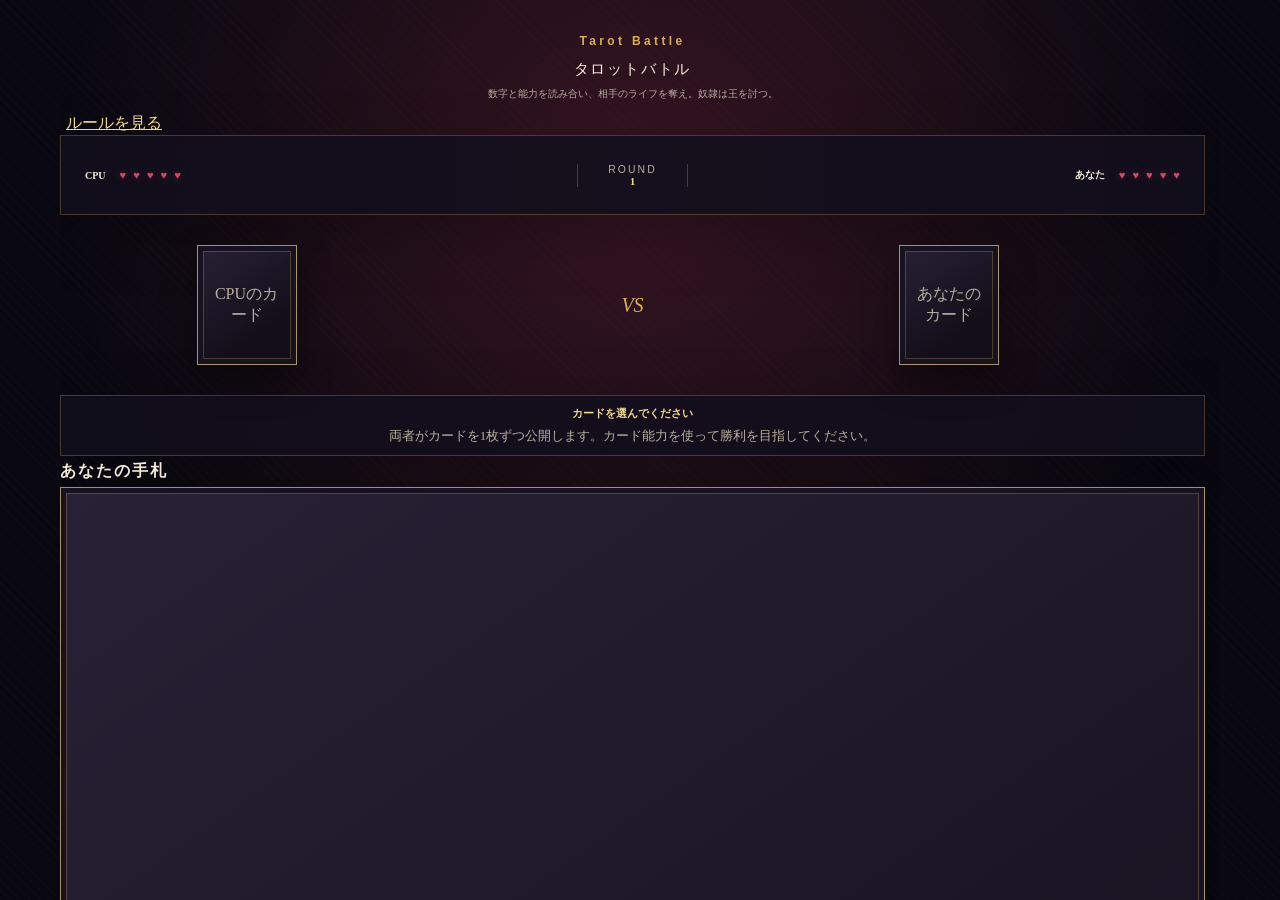
==== index.html @ 87df0d44 "commit" ====
<!doctype html>
<html lang="ja">
<head>
  <meta charset="UTF-8">
  <meta name="viewport" content="width=device-width, initial-scale=1.0">
  <meta name="description" content="1対1のタロットカード対戦ゲーム『下剋上』">
  <title>タロットバトル</title>
  <link rel="stylesheet" href="style.css">
</head>
<body>
  <main class="game-shell">
    <header class="hero">
      <p class="eyebrow">Tarot Battle</p>
      <h1 class="title">タロットバトル</h1>
      <p>数字と能力を読み合い、相手のライフを奪え。奴隷は王を討つ。</p>
    </header>
    <button id="rulesButton" class="text-button" type="button">ルールを見る</button>

    <section class="status-panel" aria-label="ゲーム状況">
      <div class="fighter enemy">
        <span>CPU</span>
        <div id="cpuLife" class="life" aria-label="CPUのライフ"></div>
      </div>
      <div class="round-box">
        <span>ROUND</span>
        <strong id="roundNumber">1</strong>
      </div>
      <div class="fighter player">
        <span>あなた</span>
        <div id="playerLife" class="life" aria-label="あなたのライフ"></div>
      </div>
    </section>

    <section class="battlefield" aria-live="polite">
      <div class="played-card" id="cpuPlayed"><span>CPUのカード</span></div>
      <div class="versus">VS</div>
      <div class="played-card" id="playerPlayed"><span>あなたのカード</span></div>
    </section>

    <section class="message-panel">
      <h2 id="resultTitle">カードを選んでください</h2>
      <p id="resultText">両者がカードを1枚ずつ公開します。大きい数字が勝利です。</p>
    </section>

    <section class="hand-section">
      <div class="section-heading">
        <h2>あなたの手札</h2>
        
      </div>
      <div id="playerHand" class="hand" aria-label="あなたの手札"></div>
    </section>

    <div class="actions">
      <button id="nextButton" class="primary-button" type="button" hidden>次のラウンド</button>
      <button id="resetButton" class="secondary-button" type="button">ゲームをやり直す</button>
    </div>

    
  </main>

  <dialog id="rulesDialog">
    <div class="dialog-inner">
      <button id="closeRules" class="dialog-close" aria-label="閉じる">×</button>
      <p class="eyebrow">HOW TO PLAY</p>
      <h2 class="game_rules">ゲームルール</h2>
      <ul>
        <li>カードを1枚選ぶと、CPUも同時にカードを出します。</li>
        <li>カード能力を適用した後、数字が大きい側が勝利します。</li>
        <li>敗者はライフを1失い、ライフが0になると敗北です。</li>
        <li>「1 奴隷」と「10 王」が対決すると、奴隷側が即時勝利します。</li>
        <li>使ったカードは、そのゲーム中は再使用できません。</li>
      </ul>
      <h3 class="ability">カード能力</h3>
      <div id="rulesList" class="rules-list"></div>
    </div>
  </dialog>

  <dialog id="cardConfirmDialog" class="card-confirm-dialog">
  <div class="card-confirm-inner">
    <button
      id="cancelCardButton"
      class="dialog-close"
      type="button"
      aria-label="閉じる"
    >
      ×
    </button>

    <p class="eyebrow">CARD EFFECT</p>

    <div class="confirm-card">
      <span id="confirmCardNumber" class="number"></span>
      <span id="confirmCardSymbol" class="symbol"></span>
      <span id="confirmCardName" class="name"></span>
    </div>

    <p id="confirmCardEffect" class="confirm-card-effect"></p>

    <button id="playCardButton" class="primary-button" type="button">
      このカードを出す
    </button>
  </div>
</dialog>
  <script src="script.js"></script>
</body>
</html>
---- style.css ----
:root {
  color-scheme: dark;
  --ink: #f6eedb;
  --muted: #b8ae9d;
  --gold: #d9ae56;
  --gold-light: #f3d78e;
  --wine: #6d2435;
  --panel: rgba(18, 15, 28, .86);
  --line: rgba(217, 174, 86, .28);
}




header{
    height: 50px;
    margin: -20px;
}

* { box-sizing: border-box; }

html,
body {
  width: 100%;
  height: 100%;
}

body {
  margin: 0;
  color: var(--ink);
  font-family: "Yu Mincho", "Hiragino Mincho ProN", Georgia, serif;
  background:
    radial-gradient(
      circle at 50% 20%,
      rgba(109, 36, 53, .45),
      transparent 36rem
    ),
    repeating-linear-gradient(
      45deg,
      rgba(255, 255, 255, .015) 0 1px,
      transparent 1px 7px
    ),
    #090811;

  overflow: hidden;
}

button { font: inherit; }

.game-shell {
  width: min(1160px, calc(100% - 32px));

  /* ブラウザ画面の高さに固定 */
  height: 100vh;
  height: 100dvh;

  margin: 0 auto;
  padding: 42px 0 70px;

  /* 内容が画面より長い場合は、ゲーム画面内でスクロール */
  overflow-y: auto;
  overflow-x: hidden;
  overscroll-behavior: contain;
  scrollbar-gutter: stable;
}
.hero { text-align: center; margin-bottom: 28px; }
.eyebrow { color: var(--gold); letter-spacing: .28em; font: 700 .7rem Arial, sans-serif; }
.hero h1 { margin: 4px 0 8px; font-size: 15px; font-weight: 500; letter-spacing: .12em; }
.hero > p:last-child { color: var(--muted); margin: 0; font-size: 10px;}

.status-panel, .message-panel, .log-section {
  border: 1px solid var(--line);
  background: var(--panel);
  box-shadow: 0 18px 60px rgba(0,0,0,.28);
}

.status-panel{
    height: 80px;
    font-size: 10px;
}

.status-panel { display: grid; grid-template-columns: 1fr auto 1fr; align-items: center; padding: 16px 24px; }
.fighter { display: flex; gap: 14px; align-items: center; font-weight: 700; }
.fighter.player { justify-content: flex-end; }
.life { display: flex; gap: 7px; }
.heart { color: #cf4a61; font-size: 0.7rem; filter: drop-shadow(0 0 5px rgba(207,74,97,.4)); }
.heart.lost { color: #39333b; filter: none; }
.round-box { text-align: center; border-inline: 1px solid var(--line); padding-inline: 30px; }
.round-box span { display: block; color: var(--muted); font: .65rem Arial, sans-serif; letter-spacing: .2em; }
.round-box strong { font-size: 0.7rem; color: var(--gold-light); }

.battlefield { min-height: 3px; display: grid; grid-template-columns: 170px 70px 170px; justify-content:space-around; align-items: center; gap: 18px; padding: 30px; }
.versus { color: var(--gold); font: italic 1.25rem Georgia, serif; text-align: center; }
.played-card, .card {
  position: relative; overflow: hidden; border: 1px solid rgba(243,215,142,.65);
  background: linear-gradient(145deg, #292136, #120f1a 70%); box-shadow: 0 16px 35px rgba(0,0,0,.44), inset 0 0 0 5px #17121f, inset 0 0 0 6px var(--line);
}
.played-card { aspect-ratio: 2/3; display: grid; place-items: center; color: var(--muted); text-align: center; padding: 14px; height: 120px; width: 100px;}
.played-card.revealed { animation: reveal .45s ease both; }
.played-card .number { color: var(--gold-light); font-size: 1rem; line-height: 1; }
.played-card .name { margin-top: 10px; font-size: 1rem; }
.played-card .symbol { font-size: 1.0rem; margin: 15px 0; color: var(--gold); }
@keyframes reveal { from { transform: rotateY(90deg) scale(.9); opacity: .3; } }

.message-panel { text-align: center; padding: 10px; min-height: 10px; }
.message-panel h2 { margin: 0 0 6px; color: var(--gold-light); font-size: 0.7rem; }
.message-panel p { margin: 0; color: var(--muted);font-size: 13px; }
.section-heading { display: flex; align-items: center; justify-content: space-between; margin: 5px 0 5px; font-size: 13px; }
.section-heading h2, .log-section h2 { font-size: 1rem; letter-spacing: .12em; margin: 0; }
.text-button { color: var(--gold-light); border: 0; background: transparent; cursor: pointer; text-decoration: underline; }

.hand { display: grid; grid-template-columns: repeat(10, minmax(2
    4, 1fr)); gap: 10px; }
.card { color: var(--ink); aspect-ratio: 2/3; padding: 9px 6px; cursor: pointer; transition: transform .2s, border-color .2s, opacity .2s; }
.card:hover, .card:focus-visible { transform: translateY(-9px); border-color: var(--gold-light); outline: none; }
.card:disabled { cursor: not-allowed; opacity: .18; transform: none; }
.card .card-number { display: block; color: var(--gold-light); font-size: 0.7rem; }
.card .card-symbol { display: block; color: var(--gold); font-size: 0.7rem; margin: 5px 0; }
.card .card-name { display: block; font-size: .72rem; }

.actions { min-height: 76px; display: flex; justify-content: center; gap: 12px; padding-top: 24px; }
.primary-button, .secondary-button { border: 1px solid var(--gold); padding: 12px 24px; cursor: pointer; letter-spacing: .08em; }
.primary-button { color: #171018; background: var(--gold-light); }
.secondary-button { color: var(--gold-light); background: transparent; }
.log-section {
  height: 180px;
  padding: 20px 24px;
  display: flex;
  flex-direction: column;
  overflow: hidden;
}

.log-section ol {
  flex: 1;
  min-height: 0;
  margin: 14px 0 0;
  padding-left: 22px;
  padding-right: 8px;
  color: var(--muted);
  line-height: 1.8;
  overflow-y: auto;
  overscroll-behavior: contain;
}

.log-section ol {
  scrollbar-width: thin;
  scrollbar-color: var(--gold) transparent;
}

.log-section ol::-webkit-scrollbar {
  width: 6px;
}

.log-section ol::-webkit-scrollbar-thumb {
  background: var(--gold);
  border-radius: 999px;
}

.log-section ol::-webkit-scrollbar-track {
  background: transparent;
}

dialog {
  width: min(720px, calc(100% - 28px));
  max-height: 88vh;
  max-height: 88dvh;
  padding: 0;

  color: var(--ink);
  border: 1px solid var(--gold);
  background: #12101b;

  overflow-y: auto;
}
.dialog-fallback {
  display: block;
  position: fixed;
  top: 50%;
  left: 50%;
  z-index: 1000;

  transform: translate(-50%, -50%);
  box-shadow: 0 0 0 100vmax rgba(2, 2, 7, .82);
}
dialog::backdrop { background: rgba(2,2,7,.82); backdrop-filter: blur(5px); }
.dialog-inner { position: relative; padding: 5px; font-size: 11px;}
.dialog-close { position: absolute; right: 16px; top: 12px; color: var(--ink); background: transparent; border: 0; font-size: 1.8rem; cursor: pointer; }
.dialog-inner li { margin: 4px 0; color: var(--muted); }
.rules-list { display: grid; grid-template-columns: 1fr 1fr; gap: 0px 0px; }
.rule { padding: 4px 0; border-top: 1px solid var(--line); }
.rule strong { color: var(--gold-light); }
.rule small { display: block; color: var(--muted); margin-top: 3px; }
.game_rules{font-size: 12px;}
.eyebrow{font-size: 12px; } 
.ability{font-size: 12px;}

@media (max-width: 800px) {
  .hand { grid-template-columns: repeat(5, 1fr); }
  .battlefield { grid-template-columns: minmax(110px, 145px) 36px minmax(110px, 145px); padding-inline: 0; }
}
@media (max-width: 520px) {
  .game-shell { width: min(100% - 20px, 1160px); padding-top: 24px; }
  .hero h1 { letter-spacing: .05em; }
  .status-panel { padding-inline: 10px; }
  .fighter { flex-direction: column; gap: 4px; }
  .round-box { padding-inline: 12px; }
  .hand { grid-template-columns: repeat(2, 1fr); }
  .card { aspect-ratio: auto; min-height: 145px; }
  .rules-list { grid-template-columns: 1fr; }
}

@media (max-width: 520px) {
  .game-shell {
    width: min(100% - 20px, 1160px);
    padding: 24px 0 40px;
  }

  .hero h1 {
    letter-spacing: .05em;
  }

  .status-panel {
    padding-inline: 10px;
  }

  .fighter {
    flex-direction: column;
    gap: 4px;
  }

  .round-box {
    padding-inline: 12px;
  }

  .hand {
    grid-template-columns: repeat(5, 1fr);
  }

  .card {
    aspect-ratio: auto;
    min-height: 10px;
    
  }

  .rules-list {
    grid-template-columns: 1fr;
    font-size: 12px;
  }
  
}

.card-content {
  display: block;
  transition: opacity .2s ease;
}

.card-effect {
  position: absolute;
  inset: 5px;
  z-index: 2;

  display: flex;
  align-items: center;
  justify-content: center;

  padding: 7px;
  color: var(--ink);
  background: rgba(9, 8, 17, .96);
  border: 1px solid var(--gold);

  font-size: clamp(.55rem, 1.2vw, .72rem);
  line-height: 1.5;
  text-align: left;

  opacity: 0;
  visibility: hidden;
  transform: translateY(5px);
  transition:
    opacity .2s ease,
    transform .2s ease,
    visibility .2s;
}

.card:hover .card-effect,
.card:focus-visible .card-effect {
  opacity: 1;
  visibility: visible;
  transform: translateY(0);
}

.card:hover .card-content,
.card:focus-visible .card-content {
  opacity: 0;
}

.card-confirm-dialog {
  width: min(360px, calc(100% - 32px));
  padding: 0;
  color: var(--ink);
  border: 1px solid var(--gold);
  background: #12101b;
}

.card-confirm-inner {
  position: relative;
  padding: 28px 22px 24px;
  text-align: center;
}

.confirm-card {
  width: 120px;
  aspect-ratio: 2 / 3;
  margin: 18px auto;

  display: flex;
  flex-direction: column;
  align-items: center;
  justify-content: center;

  border: 1px solid rgba(243, 215, 142, .65);
  background: linear-gradient(145deg, #292136, #120f1a 70%);
  box-shadow:
    0 16px 35px rgba(0, 0, 0, .44),
    inset 0 0 0 5px #17121f,
    inset 0 0 0 6px var(--line);
}

.confirm-card .number {
  color: var(--gold-light);
  font-size: 2rem;
}

.confirm-card .symbol {
  margin: 18px 0;
  color: var(--gold);
  font-size: 1.5rem;
}

.confirm-card .name {
  font-size: .85rem;
}

.confirm-card-effect {
  min-height: 3em;
  margin: 0 0 22px;
  color: var(--muted);
  font-size: .85rem;
  line-height: 1.7;
}

.card-confirm-inner .primary-button {
  width: 100%;
}

.card-number small {
  margin-left: 2px;
  color: #7fd6a5;
  font-size: .55em;
}
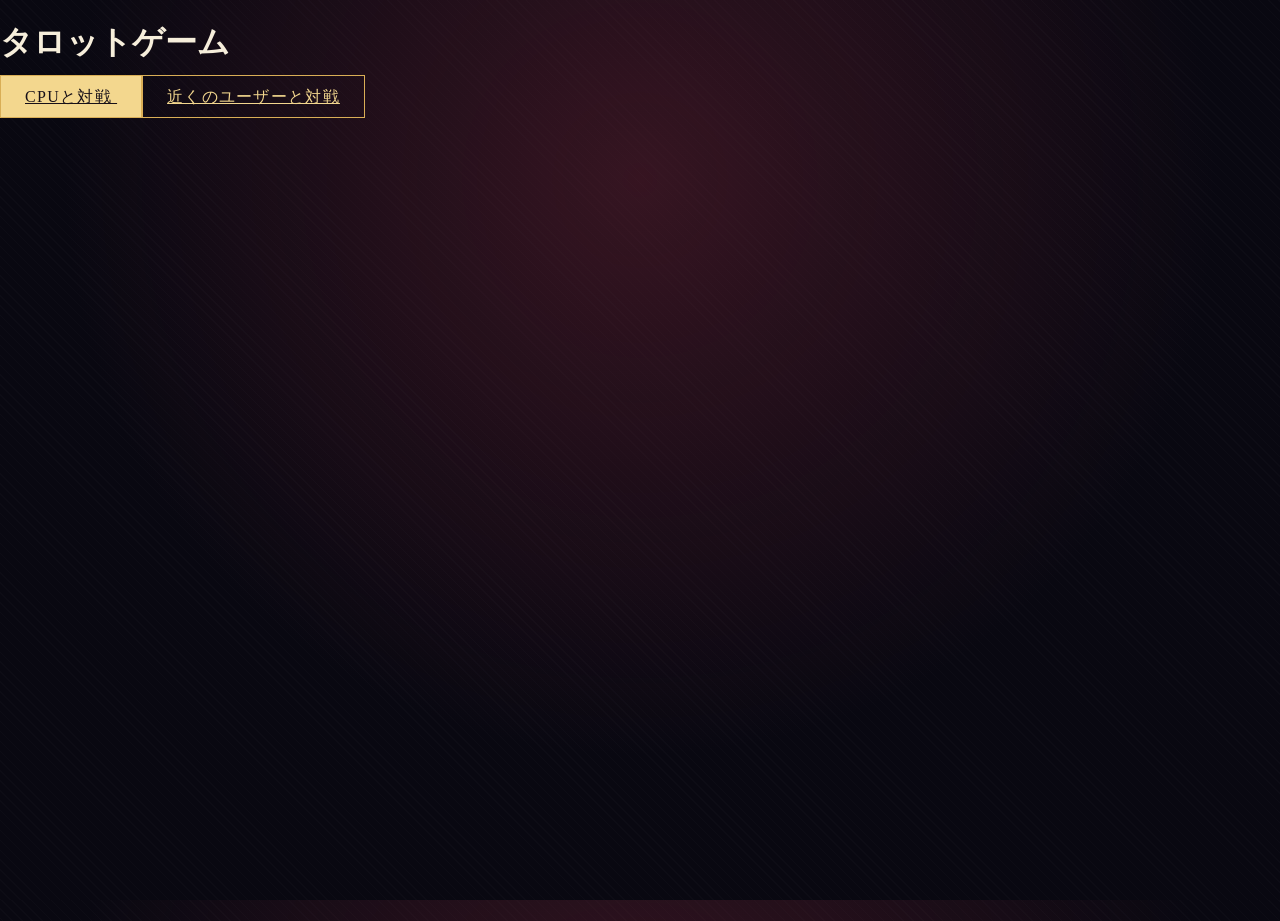
==== commit f77e0fc1: "pvp-commit" ====
--- a/index.html
+++ b/index.html
@@ -3,104 +3,20 @@
 <head>
   <meta charset="UTF-8">
   <meta name="viewport" content="width=device-width, initial-scale=1.0">
-  <meta name="description" content="1対1のタロットカード対戦ゲーム『下剋上』">
-  <title>タロットバトル</title>
+  <title>タロットゲーム</title>
   <link rel="stylesheet" href="style.css">
 </head>
 <body>
-  <main class="game-shell">
-    <header class="hero">
-      <p class="eyebrow">Tarot Battle</p>
-      <h1 class="title">タロットバトル</h1>
-      <p>数字と能力を読み合い、相手のライフを奪え。奴隷は王を討つ。</p>
-    </header>
-    <button id="rulesButton" class="text-button" type="button">ルールを見る</button>
+  <main class="mode-menu">
+    <h1>タロットゲーム</h1>
 
-    <section class="status-panel" aria-label="ゲーム状況">
-      <div class="fighter enemy">
-        <span>CPU</span>
-        <div id="cpuLife" class="life" aria-label="CPUのライフ"></div>
-      </div>
-      <div class="round-box">
-        <span>ROUND</span>
-        <strong id="roundNumber">1</strong>
-      </div>
-      <div class="fighter player">
-        <span>あなた</span>
-        <div id="playerLife" class="life" aria-label="あなたのライフ"></div>
-      </div>
-    </section>
+    <a class="primary-button" href="cpu.html">
+      CPUと対戦
+    </a>
 
-    <section class="battlefield" aria-live="polite">
-      <div class="played-card" id="cpuPlayed"><span>CPUのカード</span></div>
-      <div class="versus">VS</div>
-      <div class="played-card" id="playerPlayed"><span>あなたのカード</span></div>
-    </section>
-
-    <section class="message-panel">
-      <h2 id="resultTitle">カードを選んでください</h2>
-      <p id="resultText">両者がカードを1枚ずつ公開します。大きい数字が勝利です。</p>
-    </section>
-
-    <section class="hand-section">
-      <div class="section-heading">
-        <h2>あなたの手札</h2>
-        
-      </div>
-      <div id="playerHand" class="hand" aria-label="あなたの手札"></div>
-    </section>
-
-    <div class="actions">
-      <button id="nextButton" class="primary-button" type="button" hidden>次のラウンド</button>
-      <button id="resetButton" class="secondary-button" type="button">ゲームをやり直す</button>
-    </div>
-
-    
+    <a class="secondary-button" href="pvp.html">
+      近くのユーザーと対戦
+    </a>
   </main>
-
-  <dialog id="rulesDialog">
-    <div class="dialog-inner">
-      <button id="closeRules" class="dialog-close" aria-label="閉じる">×</button>
-      <p class="eyebrow">HOW TO PLAY</p>
-      <h2 class="game_rules">ゲームルール</h2>
-      <ul>
-        <li>カードを1枚選ぶと、CPUも同時にカードを出します。</li>
-        <li>カード能力を適用した後、数字が大きい側が勝利します。</li>
-        <li>敗者はライフを1失い、ライフが0になると敗北です。</li>
-        <li>「1 奴隷」と「10 王」が対決すると、奴隷側が即時勝利します。</li>
-        <li>使ったカードは、そのゲーム中は再使用できません。</li>
-      </ul>
-      <h3 class="ability">カード能力</h3>
-      <div id="rulesList" class="rules-list"></div>
-    </div>
-  </dialog>
-
-  <dialog id="cardConfirmDialog" class="card-confirm-dialog">
-  <div class="card-confirm-inner">
-    <button
-      id="cancelCardButton"
-      class="dialog-close"
-      type="button"
-      aria-label="閉じる"
-    >
-      ×
-    </button>
-
-    <p class="eyebrow">CARD EFFECT</p>
-
-    <div class="confirm-card">
-      <span id="confirmCardNumber" class="number"></span>
-      <span id="confirmCardSymbol" class="symbol"></span>
-      <span id="confirmCardName" class="name"></span>
-    </div>
-
-    <p id="confirmCardEffect" class="confirm-card-effect"></p>
-
-    <button id="playCardButton" class="primary-button" type="button">
-      このカードを出す
-    </button>
-  </div>
-</dialog>
-  <script src="script.js"></script>
 </body>
 </html>
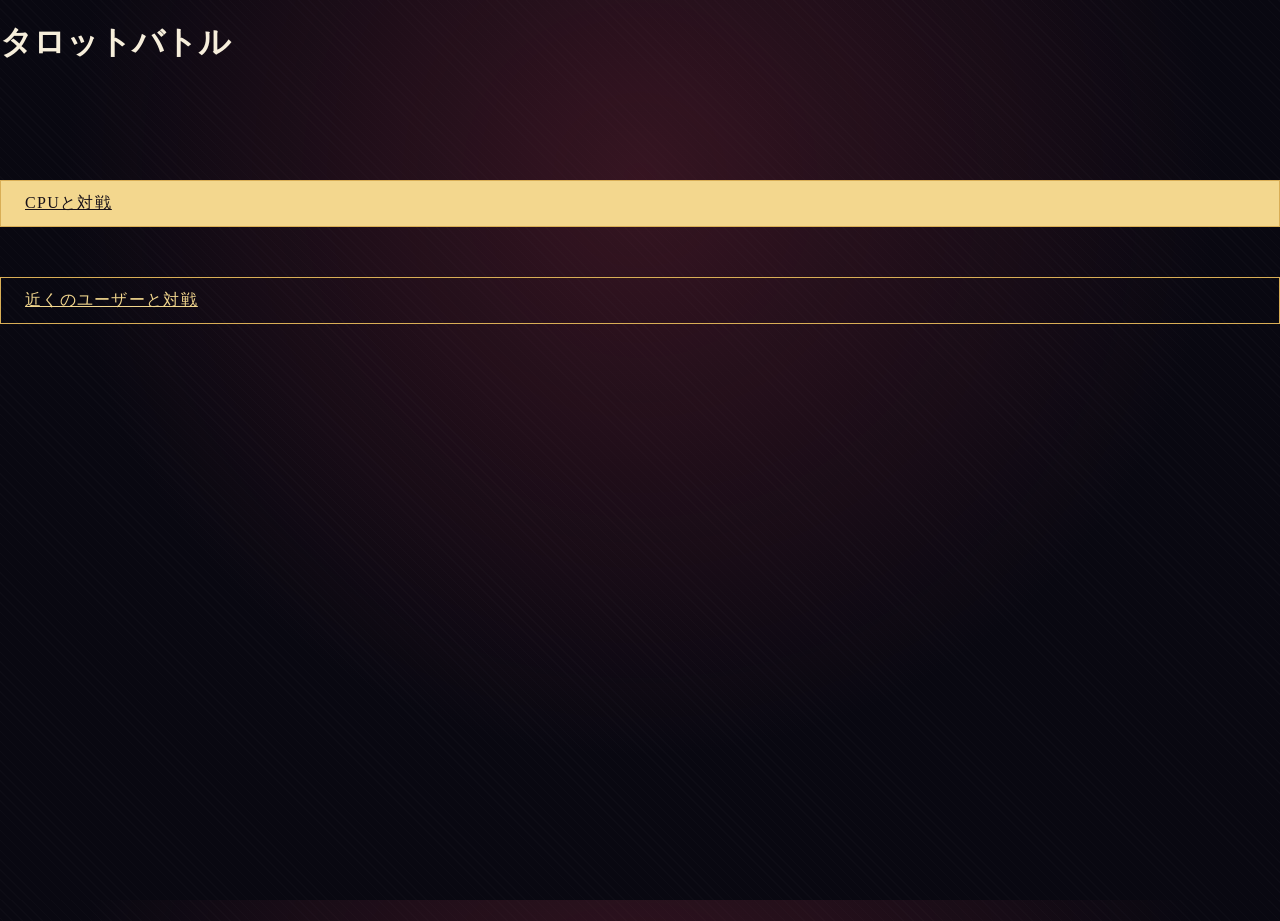
==== commit 97db1ada: "refactoring for Communication speed" ====
--- a/index.html
+++ b/index.html
@@ -3,12 +3,13 @@
 <head>
   <meta charset="UTF-8">
   <meta name="viewport" content="width=device-width, initial-scale=1.0">
-  <title>タロットゲーム</title>
+  <title>タロットバトル</title>
   <link rel="stylesheet" href="style.css">
 </head>
 <body>
   <main class="mode-menu">
-    <h1>タロットゲーム</h1>
+    <h1>タロットバトル</h1>
+    <div class="menu">
 
     <a class="primary-button" href="cpu.html">
       CPUと対戦
@@ -17,6 +18,7 @@
     <a class="secondary-button" href="pvp.html">
       近くのユーザーと対戦
     </a>
+    </div>
   </main>
 </body>
 </html>
--- a/style.css
+++ b/style.css
@@ -356,4 +356,19 @@
   margin-left: 2px;
   color: #7fd6a5;
   font-size: .55em;
+}
+
+.menu{
+  position: fixed;
+  width: 100%;
+  top: 20%;
+  gap: 50px;
+  display: flex;
+  flex-direction: column;
+  justify-content: center;
+  
+}
+
+#roomCode{
+  font-size: 30px;
 }
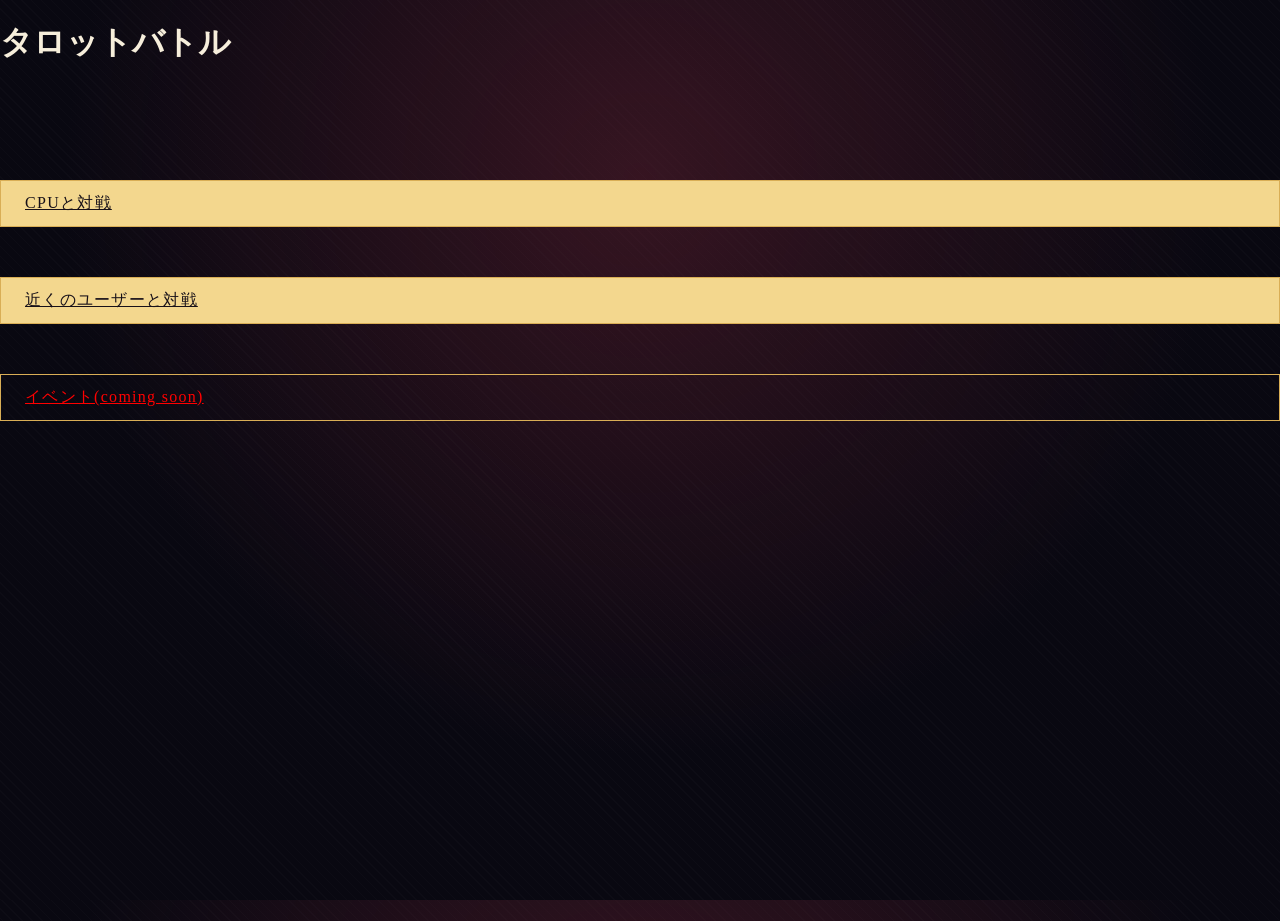
==== commit 36e3bc86: "commit" ====
--- a/index.html
+++ b/index.html
@@ -15,9 +15,15 @@
       CPUと対戦
     </a>
 
-    <a class="secondary-button" href="pvp.html">
+    <a class="primary-button" href="pvp.html">
       近くのユーザーと対戦
     </a>
+
+    <a class="secondary-button" href="###"
+    style="color: red;">
+      イベント(coming soon)
+    </a>
+
     </div>
   </main>
 </body>
